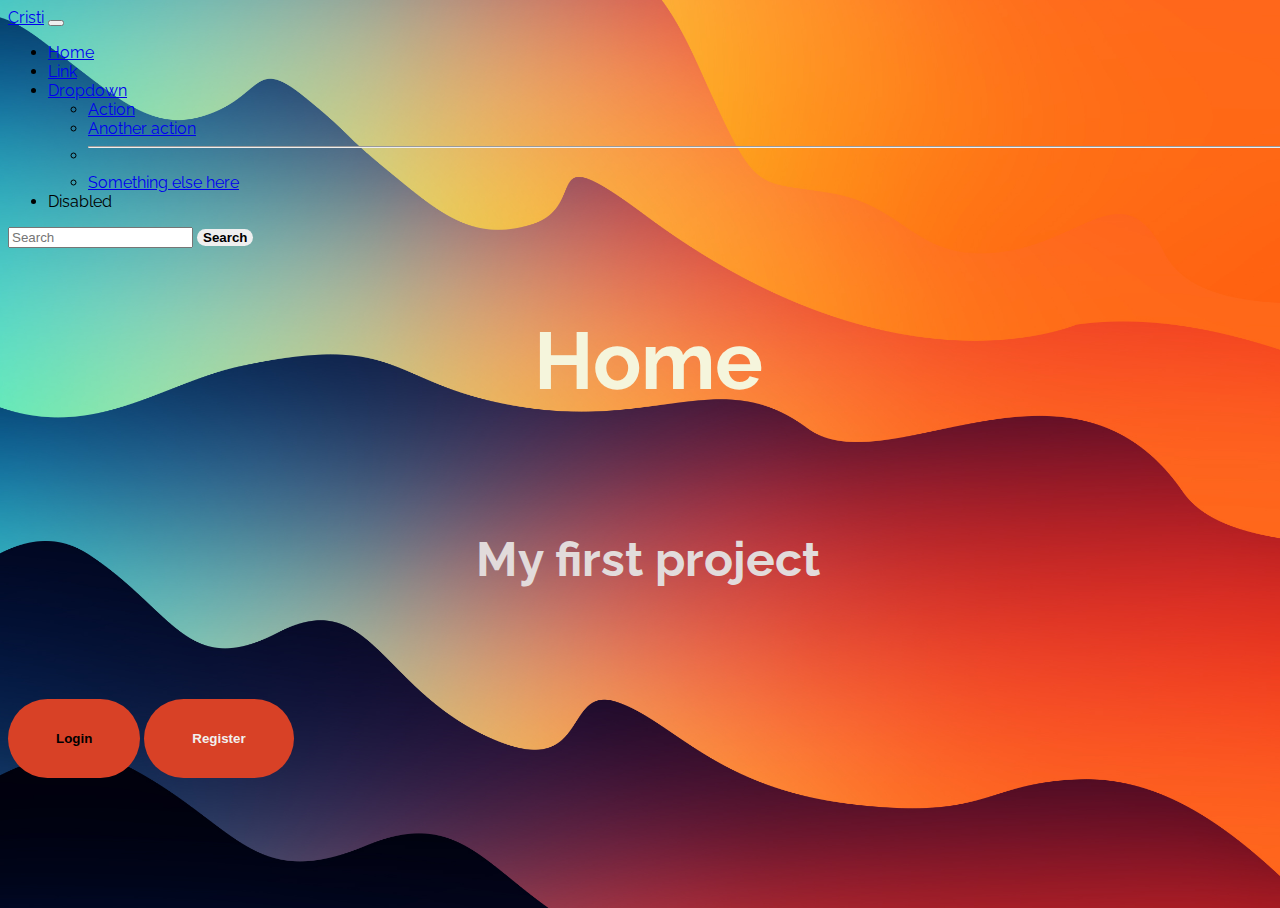
==== index.html @ d4b5bb8d "Add files via upload" ====
<!DOCTYPE html>
<html>
  <nav class="navbar navbar-expand-lg bg-body-tertiary">
    <div class="container-fluid">
      <a class="navbar-brand" href="#">Cristi</a>
      <button class="navbar-toggler" type="button" data-bs-toggle="collapse" data-bs-target="#navbarSupportedContent" aria-controls="navbarSupportedContent" aria-expanded="false" aria-label="Toggle navigation">
        <span class="navbar-toggler-icon"></span>
      </button>
      <div class="collapse navbar-collapse" id="navbarSupportedContent">
        <ul class="navbar-nav me-auto mb-2 mb-lg-0">
          <li class="nav-item">
            <a class="nav-link active" aria-current="page" href="#">Home</a>
          </li>
          <li class="nav-item">
            <a class="nav-link" href="#">Link</a>
          </li>
          <li class="nav-item dropdown">
            <a class="nav-link dropdown-toggle" href="#" role="button" data-bs-toggle="dropdown" aria-expanded="false">
              Dropdown
            </a>
            <ul class="dropdown-menu">
              <li><a class="dropdown-item" href="#">Action</a></li>
              <li><a class="dropdown-item" href="#">Another action</a></li>
              <li><hr class="dropdown-divider"></li>
              <li><a class="dropdown-item" href="#">Something else here</a></li>
            </ul>
          </li>
          <li class="nav-item">
            <a class="nav-link disabled" aria-disabled="true">Disabled</a>
          </li>
        </ul>
        <form class="d-flex" role="search">
          <input class="form-control me-2" type="search" placeholder="Search" aria-label="Search">
          <button class="btn btn-outline-success" type="submit">Search</button>
        </form>
      </div>
    </div>
  </nav>
  <head>
    <title>Cristi</title>
    <!-- Required meta tags -->
    <meta charset="utf-8">
    <meta name="viewport" content="width=device-width, initial-scale=1, shrink-to-fit=no">
    <!-- Google Fonts -->
    <link rel="preconnect" href="https://fonts.googleapis.com">
<link rel="preconnect" href="https://fonts.gstatic.com" crossorigin>
<link href="https://fonts.googleapis.com/css2?family=Handjet:wght@100&family=Raleway:wght@100&display=swap" rel="stylesheet">


    <!-- Note that the below Bootstrap file is a specific version. If you grab the most
    current from Bootstrap website, you will see the button grow transition being a lot faster
    than in my video.  Use whichever style sheet you like best! -->
    <!-- Bootstrap CSS from a CDN. This way you don't have to include the bootstrap file yourself -->
<!-- CSS only -->
    <link href="https://cdn.jsdelivr.net/npm/bootstrap@5.2.1/dist/css/bootstrap.min.css" rel="stylesheet" integrity="sha384-iYQeCzEYFbKjA/T2uDLTpkwGzCiq6soy8tYaI1GyVh/UjpbCx/TYkiZhlZB6+fzT" crossorigin="anonymous">    <!-- My own stylesheet -->
    <link href="style.css" rel="stylesheet">
  </head>
  <body>
    <h2>Home</h2>
          <div class="justify-content-center"
          <header class="text-center w-100">
              <h1 class="text-uppercase">
               <br> My first project
              </h1>
              
          </header>
          <div class="buffer col-12"></div>
          <section class="text-center col-12">
        
            <a href="https://google.ro" ><button  class="btn btn-primary btn-xl">Login</button></a>
            <a href="register.html" ><button  class="btn1 btn-primary btn-xl">Register</button></a>
          </section>
        </div>
        
      </div>
  </body>
</html>
---- style.css ----
html,
body {
  background: url(background.jpg) no-repeat center center fixed; 
  background-size: cover;
  height: 100%;
  width: 100%;
  font-family: 'Handjet', cursive;
 font-family: 'Raleway', sans-serif;

}
h1 {
  font-size: 3rem; 
  color: #e2dbdb;
  text-align: center;
  
}
h2 {
  font-size: 5rem;
  text-align: center;
  text-transform: initial;
  color: beige;
  
}
.strong {
color:aqua
}
.buffer {
  height: 5rem;
}

.btn {
  font-weight: 700;
  text-transform:initial;
  border-radius: 350px;
  border: #f8f8f8;
  border-width: 5px;
  align-items: center;
}
.btn1 {
  font-weight: 700;
  text-transform:initial;
  border-radius: 350px;
  border: #f8f8f8;
  border-width: 5px;
  text-shadow: #e2dbdb;
  color: #f1f0ef;
}

.btn-primary {
  background-color: #d84126;
  border-color: #faf7f6;
  --bs-btn-hover-bg: #ee4b08;
  --bs-btn-hover-border-color: #ee4b08; 
}

.btn-primary:hover {
  background-color: #ee4b08;
  border-color: #f1f0ef;
  border-width: 4px;
  cursor:pointer;
}

.btn-xl {
  padding: 2rem 3rem; 
}
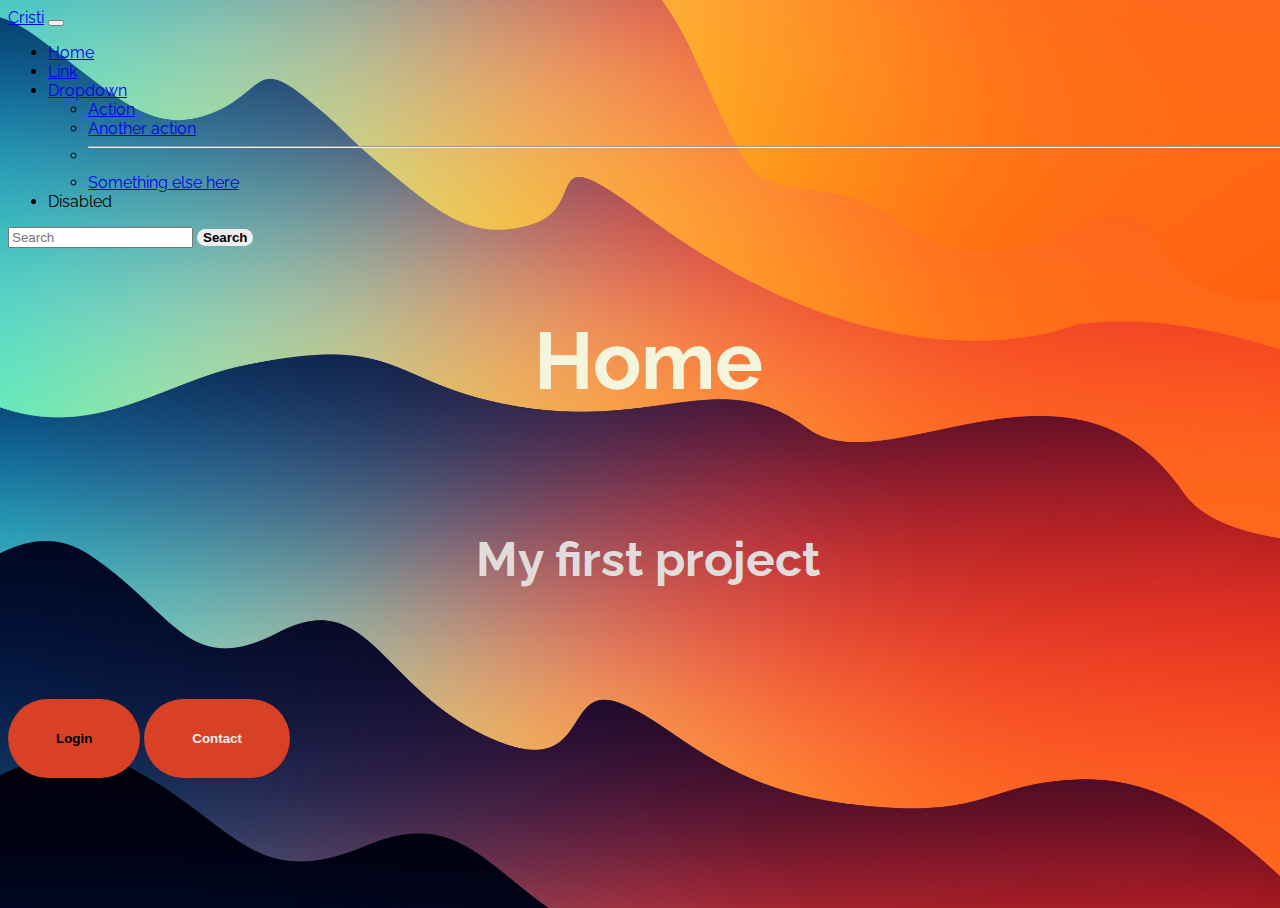
==== commit 81ff9151: "Add files via upload" ====
--- a/index.html
+++ b/index.html
@@ -57,7 +57,7 @@
   </head>
   <body>
     <h2>Home</h2>
-          <div class="justify-content-center"
+          <div class="justify-content-center"></div>
           <header class="text-center w-100">
               <h1 class="text-uppercase">
                <br> My first project
@@ -68,7 +68,7 @@
           <section class="text-center col-12">
         
             <a href="https://google.ro" ><button  class="btn btn-primary btn-xl">Login</button></a>
-            <a href="register.html" ><button  class="btn1 btn-primary btn-xl">Register</button></a>
+            <a href="register.html" ><button  class="btn1 btn-primary btn-xl">Contact</button></a>
           </section>
         </div>
         
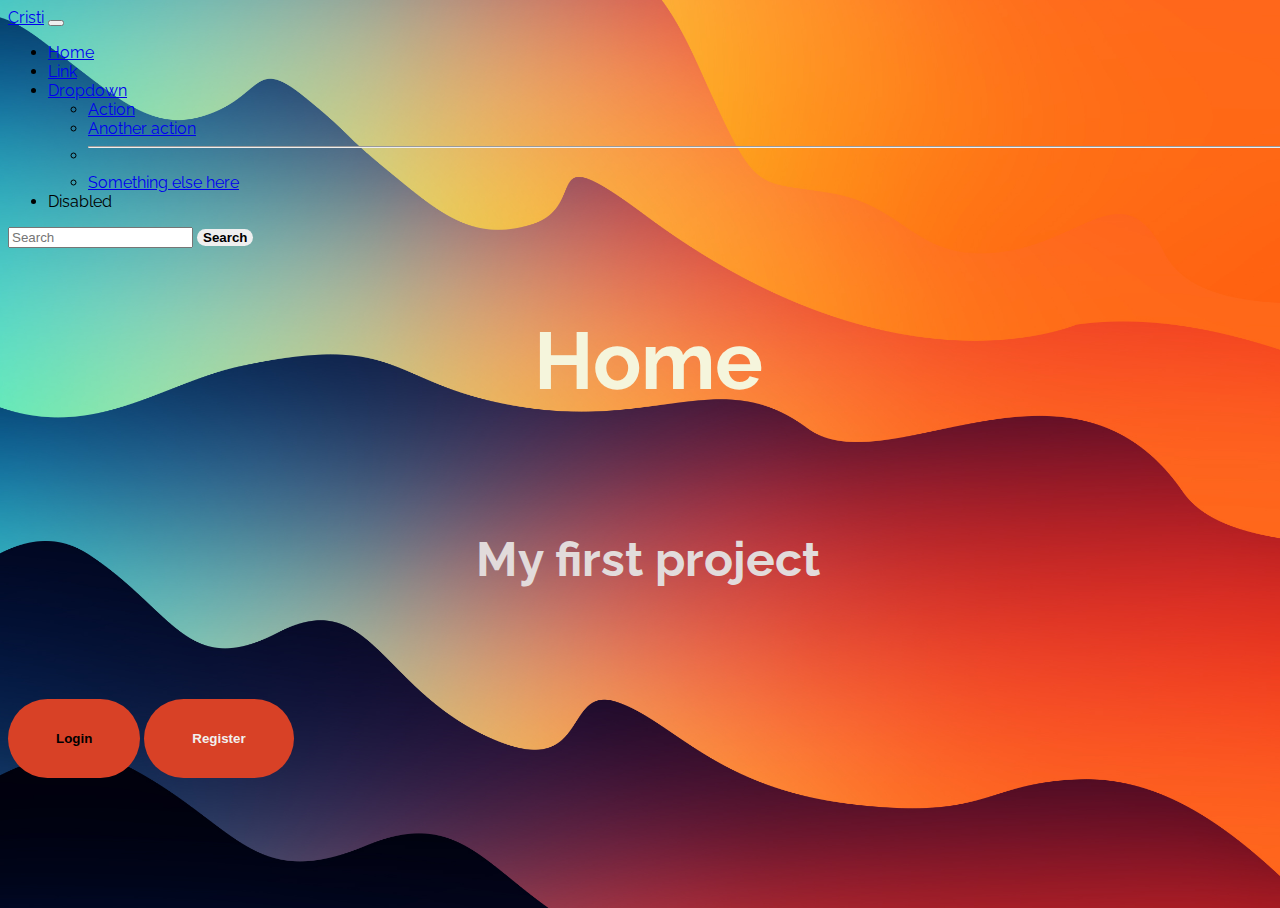
==== commit 42146586: "Update index.html" ====
--- a/index.html
+++ b/index.html
@@ -68,7 +68,7 @@
           <section class="text-center col-12">
         
             <a href="https://google.ro" ><button  class="btn btn-primary btn-xl">Login</button></a>
-            <a href="register.html" ><button  class="btn1 btn-primary btn-xl">Contact</button></a>
+            <a href="register.html" ><button  class="btn1 btn-primary btn-xl">Register</button></a>
           </section>
         </div>
         
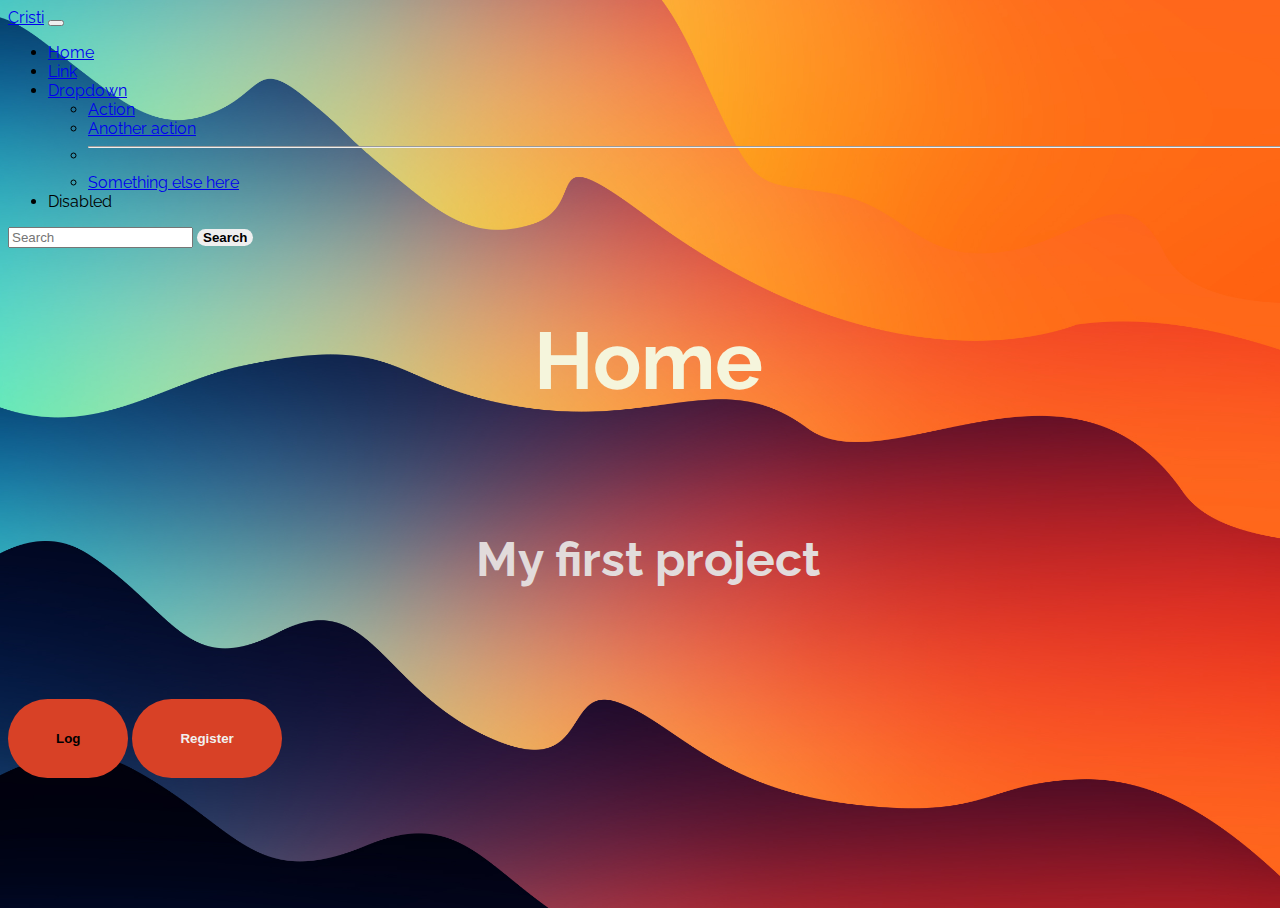
==== commit 95774570: "Update index.html" ====
--- a/index.html
+++ b/index.html
@@ -67,7 +67,7 @@
           <div class="buffer col-12"></div>
           <section class="text-center col-12">
         
-            <a href="https://google.ro" ><button  class="btn btn-primary btn-xl">Login</button></a>
+            <a href="https://google.ro" ><button  class="btn btn-primary btn-xl">Log</button></a>
             <a href="register.html" ><button  class="btn1 btn-primary btn-xl">Register</button></a>
           </section>
         </div>
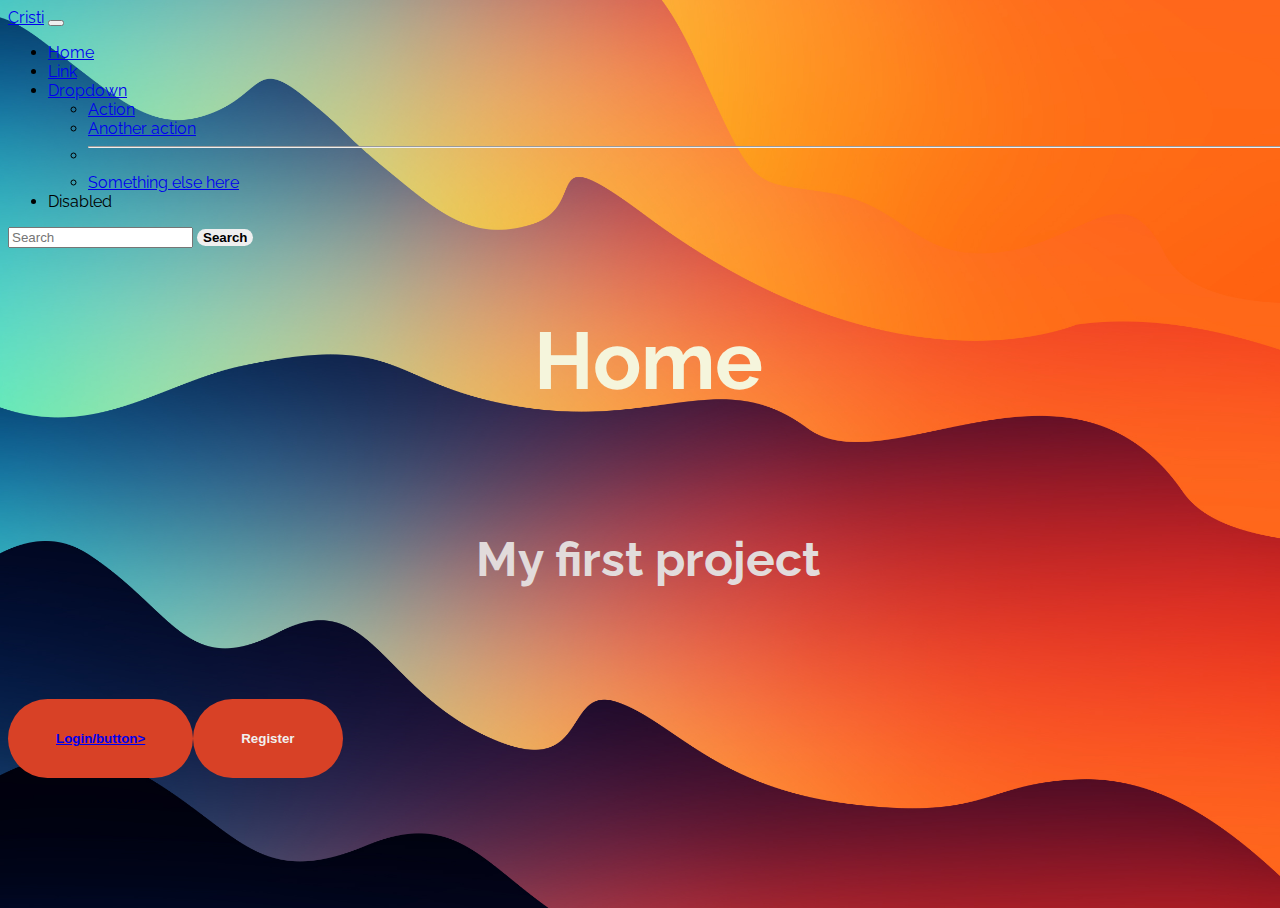
==== commit 0bdc14fb: "Update index.html" ====
--- a/index.html
+++ b/index.html
@@ -67,7 +67,7 @@
           <div class="buffer col-12"></div>
           <section class="text-center col-12">
         
-            <a href="https://google.ro" ><button  class="btn btn-primary btn-xl">Log</button></a>
+            <a href="https://google.ro" ><button  class="btn btn-primary btn-xl">Login/button></a>
             <a href="register.html" ><button  class="btn1 btn-primary btn-xl">Register</button></a>
           </section>
         </div>
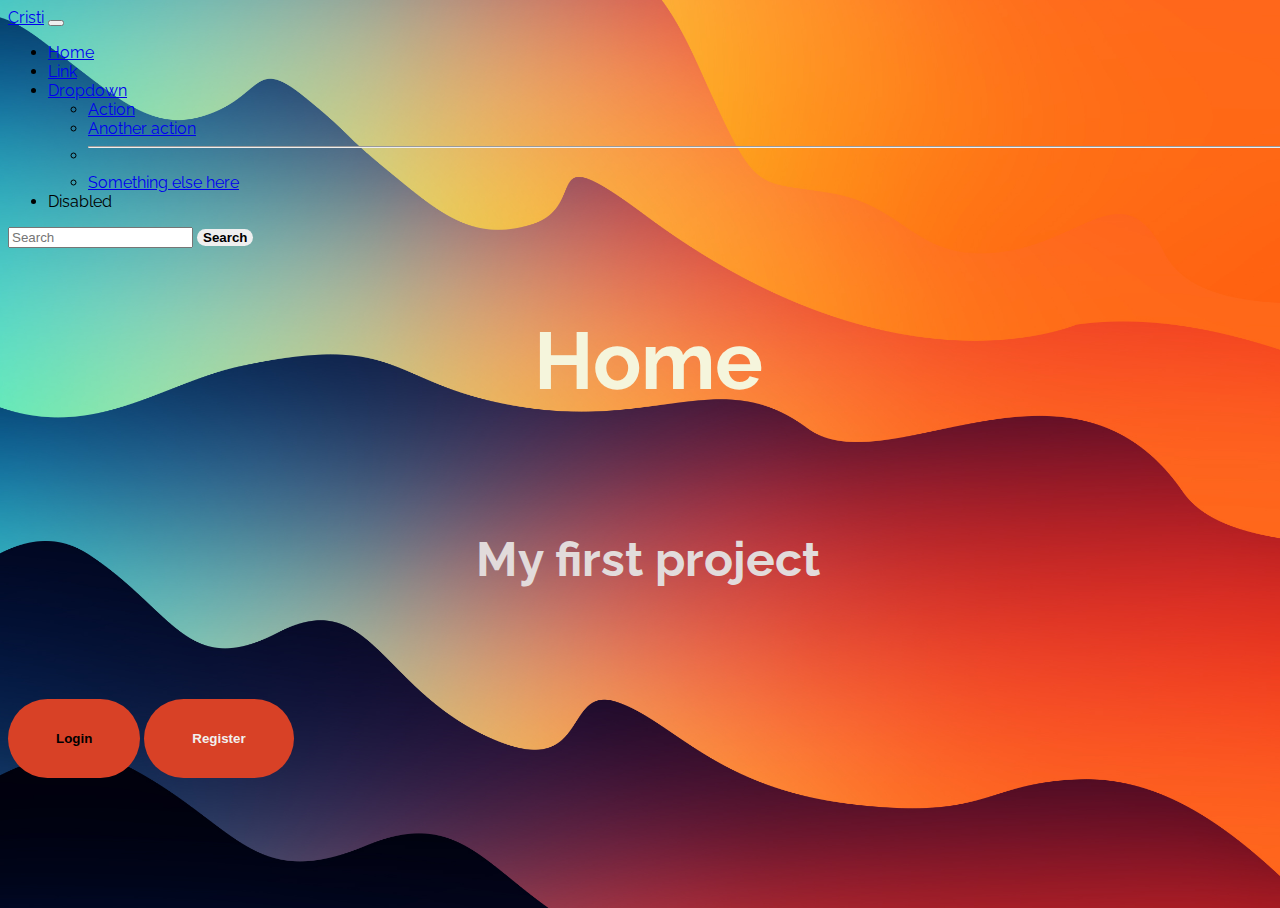
==== commit 66e9abd2: "Update index.html" ====
--- a/index.html
+++ b/index.html
@@ -67,7 +67,7 @@
           <div class="buffer col-12"></div>
           <section class="text-center col-12">
         
-            <a href="https://google.ro" ><button  class="btn btn-primary btn-xl">Login/button></a>
+            <a href="https://google.ro" ><button  class="btn btn-primary btn-xl">Login</button></a>
             <a href="register.html" ><button  class="btn1 btn-primary btn-xl">Register</button></a>
           </section>
         </div>
